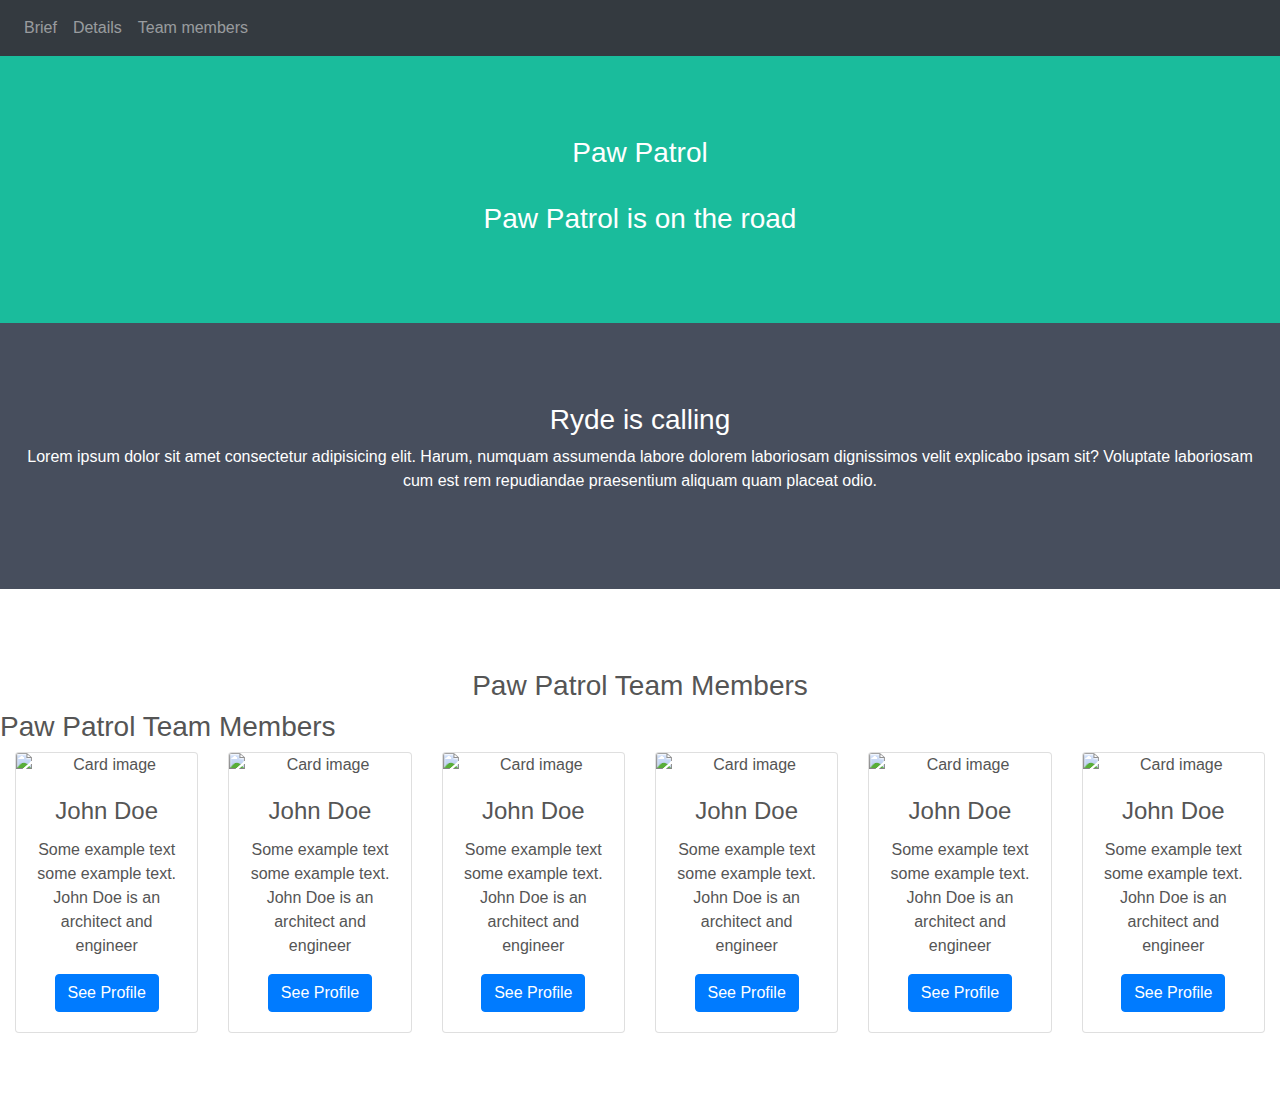
==== v1/mypage.html @ 689397a4 "create a new version with bootstrap 4" ====
<!DOCTYPE html>
<html lang="en">

<head>
    <meta charset="UTF-8">
    <meta name="viewport" content="width=device-width, initial-scale=1.0">
    <meta http-equiv="X-UA-Compatible" content="ie=edge">
    <link rel="stylesheet" href="https://maxcdn.bootstrapcdn.com/bootstrap/4.0.0-beta.2/css/bootstrap.min.css">
    <link rel="stylesheet" href="mypage.css">
    <title>My Page</title>
</head>

<body>
    <nav class="navbar navbar-expand-sm bg-dark navbar-dark">
        <ul class="navbar-nav">
            <li class="nav-item">
                <a class="nav-link" href="#page1">Brief</a>
            </li>
            <li class="nav-item">
                <a class="nav-link" href="#page2">Details</a>
            </li>
            <li class="nav-item">
                <a class="nav-link" href="#page3">Team members</a>
            </li>
        </ul>
    </nav>
    <div id="page1" class="container-fluid bg-1 text-center">
        <h3>Paw Patrol</h3>
        <img id="main-image" class="rounded-circle" src="https://images.pexels.com/photos/776970/pexels-photo-776970.jpeg?w=940&h=650&auto=compress&cs=tinysrgb"
            alt="" srcset="">
        <h3>Paw Patrol is on the road</h3>
    </div>
    <div id="page2" class="container-fluid bg-2 text-center">
        <h3>Ryde is calling</h3>
        <p>Lorem ipsum dolor sit amet consectetur adipisicing elit. Harum, numquam assumenda labore dolorem laboriosam dignissimos
            velit explicabo ipsam sit? Voluptate laboriosam cum est rem repudiandae praesentium aliquam quam placeat odio.</p>
    </div>
    <div id="page3" class="container-fluid bg-3 text-center">
        <h3>Paw Patrol Team Members</h3>
        <div class="row text-center">
            <h3>Paw Patrol Team Members</h3>
        </div>
        <div class="row">
            <div class="col-sm-6 col-md-4 col-lg-3 col-xl-2">
                <div class="card">
                    <img class="card-img-top" src="https://images.pexels.com/photos/160846/french-bulldog-summer-smile-joy-160846.jpeg?w=940&h=650&auto=compress&cs=tinysrgb"
                        alt="Card image" style="width:100%">
                    <div class="card-body">
                        <h4 class="card-title">John Doe</h4>
                        <p class="card-text">Some example text some example text. John Doe is an architect and engineer</p>
                        <a href="#" class="btn btn-primary">See Profile</a>
                    </div>
                </div>
            </div>
            <div class="col-sm-6 col-md-4 col-lg-3 col-xl-2">
                <div class="card">
                    <img class="card-img-top" src="https://images.pexels.com/photos/160846/french-bulldog-summer-smile-joy-160846.jpeg?w=940&h=650&auto=compress&cs=tinysrgb"
                        alt="Card image" style="width:100%">
                    <div class="card-body">
                        <h4 class="card-title">John Doe</h4>
                        <p class="card-text">Some example text some example text. John Doe is an architect and engineer</p>
                        <a href="#" class="btn btn-primary">See Profile</a>
                    </div>
                </div>
            </div>
            <div class="col-sm-6 col-md-4 col-lg-3 col-xl-2">
                <div class="card">
                    <img class="card-img-top" src="https://images.pexels.com/photos/160846/french-bulldog-summer-smile-joy-160846.jpeg?w=940&h=650&auto=compress&cs=tinysrgb"
                        alt="Card image" style="width:100%">
                    <div class="card-body">
                        <h4 class="card-title">John Doe</h4>
                        <p class="card-text">Some example text some example text. John Doe is an architect and engineer</p>
                        <a href="#" class="btn btn-primary">See Profile</a>
                    </div>
                </div>
            </div>
            <div class="col-sm-6 col-md-4 col-lg-3 col-xl-2">
                <div class="card">
                    <img class="card-img-top" src="https://images.pexels.com/photos/160846/french-bulldog-summer-smile-joy-160846.jpeg?w=940&h=650&auto=compress&cs=tinysrgb"
                        alt="Card image" style="width:100%">
                    <div class="card-body">
                        <h4 class="card-title">John Doe</h4>
                        <p class="card-text">Some example text some example text. John Doe is an architect and engineer</p>
                        <a href="#" class="btn btn-primary">See Profile</a>
                    </div>
                </div>
            </div>
            <div class="col-sm-6 col-md-4 col-lg-3 col-xl-2">
                <div class="card">
                    <img class="card-img-top" src="https://images.pexels.com/photos/160846/french-bulldog-summer-smile-joy-160846.jpeg?w=940&h=650&auto=compress&cs=tinysrgb"
                        alt="Card image" style="width:100%">
                    <div class="card-body">
                        <h4 class="card-title">John Doe</h4>
                        <p class="card-text">Some example text some example text. John Doe is an architect and engineer</p>
                        <a href="#" class="btn btn-primary">See Profile</a>
                    </div>
                </div>
            </div>
            <div class="col-sm-6 col-md-4 col-lg-3 col-xl-2">
                <div class="card">
                    <img class="card-img-top" src="https://images.pexels.com/photos/160846/french-bulldog-summer-smile-joy-160846.jpeg?w=940&h=650&auto=compress&cs=tinysrgb"
                        alt="Card image" style="width:100%">
                    <div class="card-body">
                        <h4 class="card-title">John Doe</h4>
                        <p class="card-text">Some example text some example text. John Doe is an architect and engineer</p>
                        <a href="#" class="btn btn-primary">See Profile</a>
                    </div>
                </div>
            </div>
        </div>
    </div>
</body>

</html>
---- v1/mypage.css ----
#main-image {
    width: 15rem;
}
.container-fluid {
    padding-top: 5rem;
    padding-bottom: 5rem;
}
.bg-1 { 
    background-color: #1abc9c; /* Green */
    color: #ffffff;
}
.bg-2 { 
    background-color: #474e5d; /* Dark Blue */
    color: #ffffff;
}
.bg-3 { 
    background-color: #ffffff; /* White */
    color: #555555;
}
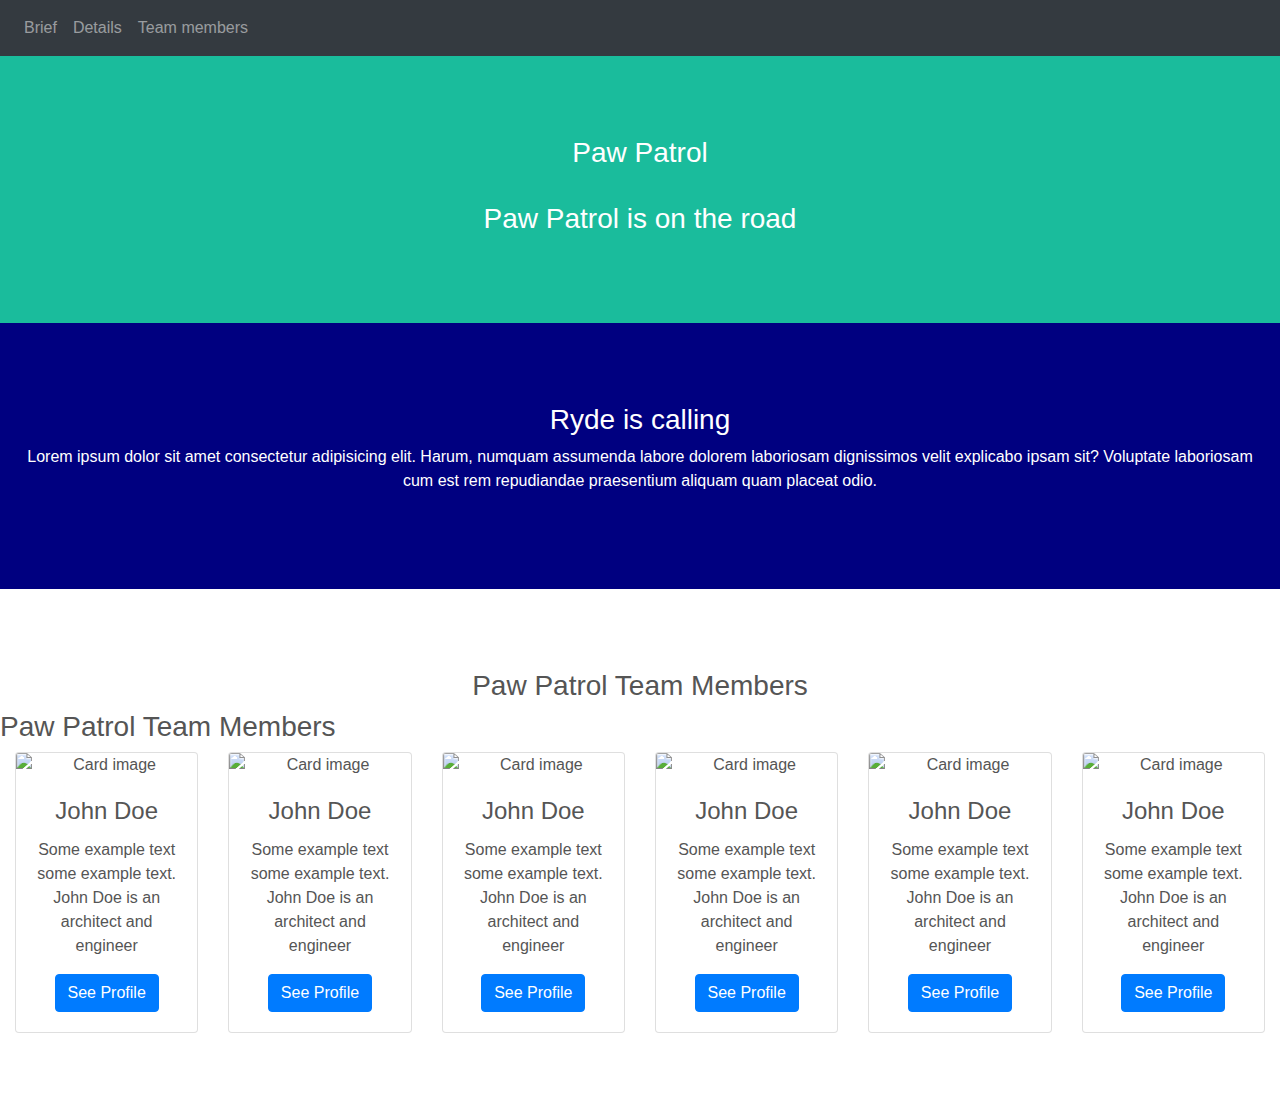
==== commit 18f6fe36: "add scss support" ====
--- a/v1/mypage.html
+++ b/v1/mypage.html
@@ -6,7 +6,7 @@
     <meta name="viewport" content="width=device-width, initial-scale=1.0">
     <meta http-equiv="X-UA-Compatible" content="ie=edge">
     <link rel="stylesheet" href="https://maxcdn.bootstrapcdn.com/bootstrap/4.0.0-beta.2/css/bootstrap.min.css">
-    <link rel="stylesheet" href="mypage.css">
+    <link rel="stylesheet" href="css/mypage.css">
     <title>My Page</title>
 </head>
 
--- a/v1/css/mypage.css
+++ b/v1/css/mypage.css
@@ -0,0 +1,21 @@
+#main-image {
+  width: 15rem; }
+
+.container-fluid {
+  padding-top: 5rem;
+  padding-bottom: 5rem; }
+
+.bg-1 {
+  background-color: #1abc9c;
+  /* Green */
+  color: #ffffff; }
+
+.bg-2 {
+  background-color: navy;
+  /* Dark Blue */
+  color: #ffffff; }
+
+.bg-3 {
+  background-color: #ffffff;
+  /* White */
+  color: #555555; }
